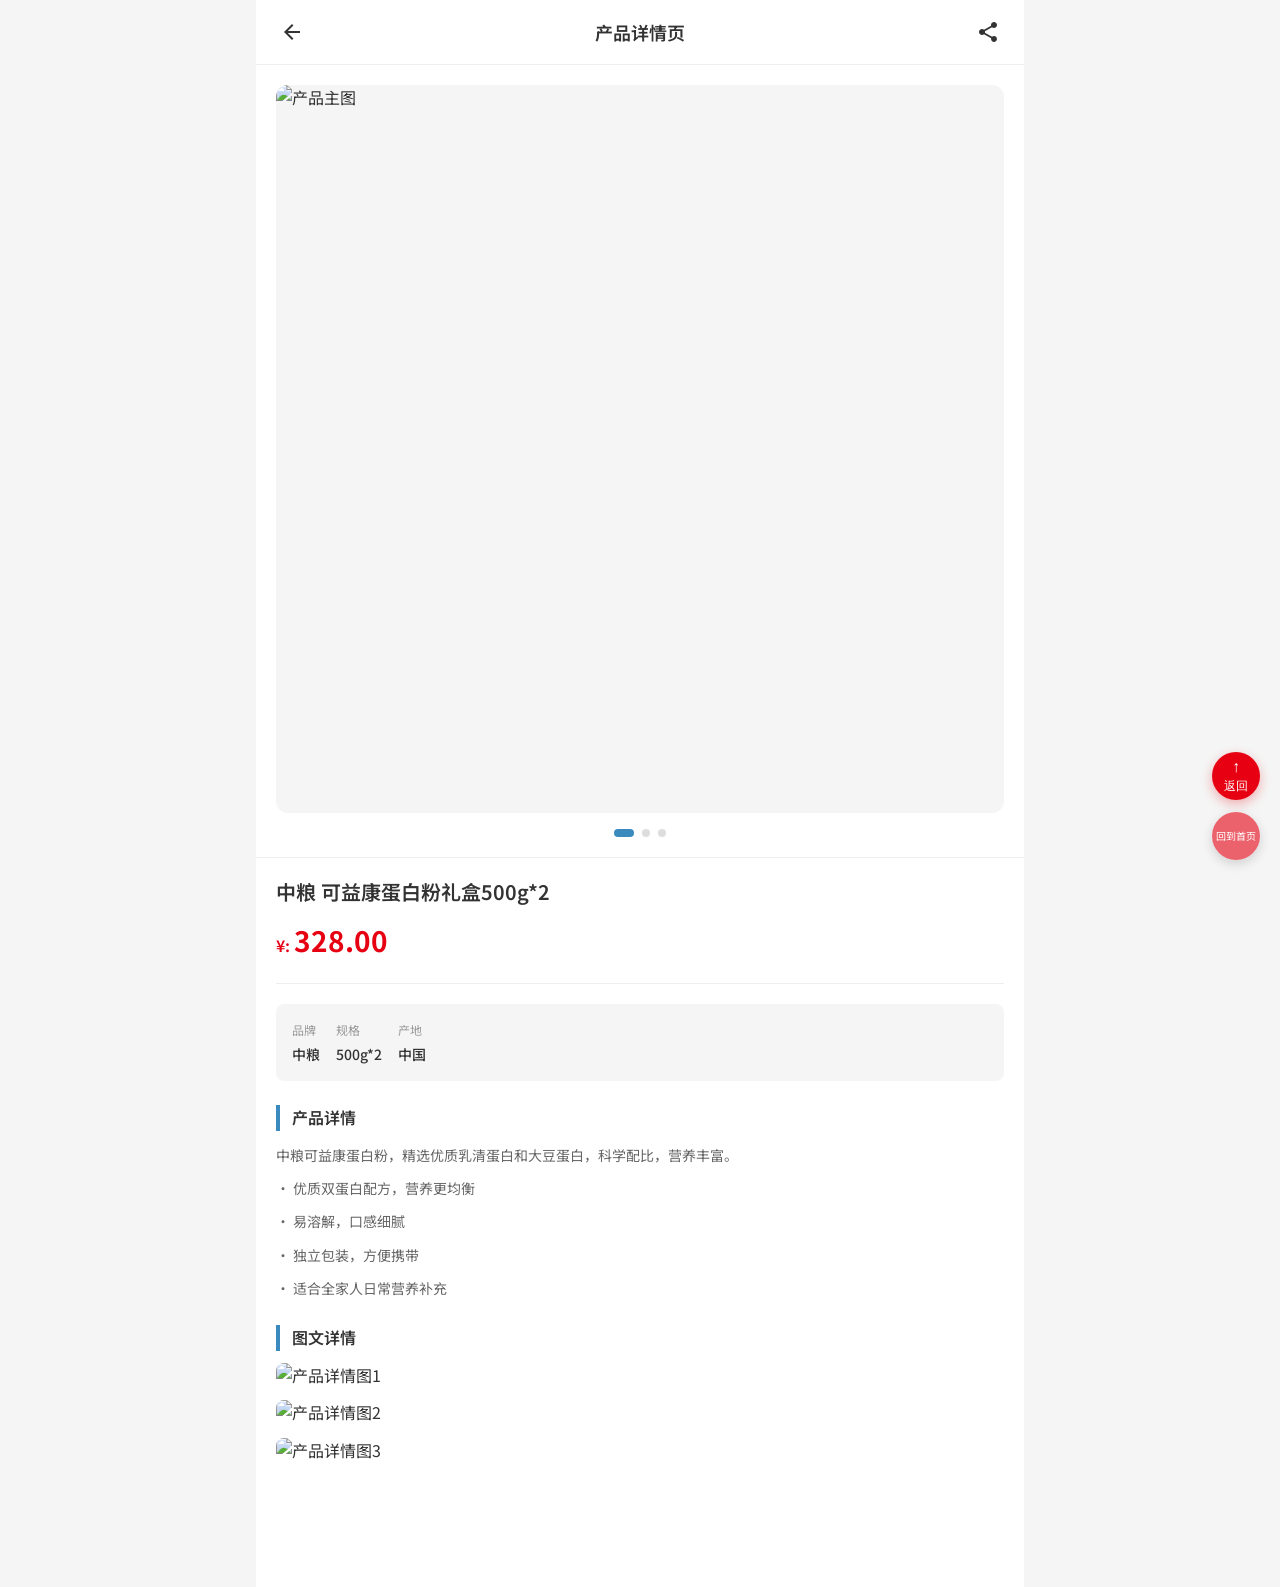
==== detail.html @ 1516b873 "Initial commit: Product catalog with detail page" ====
<!DOCTYPE html>
<html lang="zh-CN">
<head>
    <meta charset="UTF-8">
    <meta name="viewport" content="width=device-width, initial-scale=1.0">
    <title>产品详情页</title>
    <link rel="stylesheet" href="detail.css">
    <link href="https://fonts.googleapis.com/css2?family=Noto+Sans+SC:wght@400;500;600;700&display=swap" rel="stylesheet">
</head>
<body>
    <div class="app">
        <!-- 顶部导航栏 -->
        <header class="header">
            <button class="back-btn" onclick="history.back()">
                <svg viewBox="0 0 24 24" fill="currentColor">
                    <path d="M20 11H7.83l5.59-5.59L12 4l-8 8 8 8 1.41-1.41L7.83 13H20v-2z"/>
                </svg>
            </button>
            <h1 class="page-title">产品详情页</h1>
            <button class="share-btn">
                <svg viewBox="0 0 24 24" fill="currentColor">
                    <path d="M18 16.08c-.76 0-1.44.3-1.96.77L8.91 12.7c.05-.23.09-.46.09-.7s-.04-.47-.09-.7l7.05-4.11c.54.5 1.25.81 2.04.81 1.66 0 3-1.34 3-3s-1.34-3-3-3-3 1.34-3 3c0 .24.04.47.09.7L8.04 9.81C7.5 9.31 6.79 9 6 9c-1.66 0-3 1.34-3 3s1.34 3 3 3c.79 0 1.5-.31 2.04-.81l7.12 4.16c-.05.21-.08.43-.08.65 0 1.61 1.31 2.92 2.92 2.92 1.61 0 2.92-1.31 2.92-2.92s-1.31-2.92-2.92-2.92z"/>
                </svg>
            </button>
        </header>

        <!-- 产品图片轮播 -->
        <div class="product-gallery">
            <div class="gallery-main">
                <img id="mainImage" src="https://images.unsplash.com/photo-1586201375761-83865001e31c?w=600&h=600&fit=crop" alt="产品主图">
            </div>
            <div class="gallery-indicators">
                <span class="indicator active"></span>
                <span class="indicator"></span>
                <span class="indicator"></span>
            </div>
        </div>

        <!-- 产品信息 -->
        <div class="product-detail">
            <h2 class="product-title">中粮 可益康蛋白粉礼盒500g*2</h2>
            <div class="product-price-bar">
                <span class="price-symbol">¥:</span>
                <span class="price-value">328.00</span>
            </div>
            
            <div class="product-meta">
                <div class="meta-item">
                    <span class="meta-label">品牌</span>
                    <span class="meta-value">中粮</span>
                </div>
                <div class="meta-item">
                    <span class="meta-label">规格</span>
                    <span class="meta-value">500g*2</span>
                </div>
                <div class="meta-item">
                    <span class="meta-label">产地</span>
                    <span class="meta-value">中国</span>
                </div>
            </div>

            <div class="product-description">
                <h3 class="section-title">产品详情</h3>
                <div class="description-content">
                    <p>中粮可益康蛋白粉，精选优质乳清蛋白和大豆蛋白，科学配比，营养丰富。</p>
                    <p>• 优质双蛋白配方，营养更均衡</p>
                    <p>• 易溶解，口感细腻</p>
                    <p>• 独立包装，方便携带</p>
                    <p>• 适合全家人日常营养补充</p>
                </div>
            </div>

            <div class="product-images">
                <h3 class="section-title">图文详情</h3>
                <div class="detail-images">
                    <img src="https://images.unsplash.com/photo-1586201375761-83865001e31c?w=800&h=800&fit=crop" alt="产品详情图1">
                    <img src="https://images.unsplash.com/photo-1516684732162-798a0062be99?w=800&h=800&fit=crop" alt="产品详情图2">
                    <img src="https://images.unsplash.com/photo-1610725664285-7c57e6eeac3f?w=800&h=800&fit=crop" alt="产品详情图3">
                </div>
            </div>
        </div>

        <!-- 底部占位 -->
        <div class="bottom-space"></div>
    </div>

    <!-- 返回顶部按钮 -->
    <button class="back-to-top" id="backToTop">
        <span>返回</span>
    </button>

    <!-- 回到首页按钮 -->
    <a href="index.html" class="back-to-home" id="backToHome">
        <span>回到首页</span>
    </a>

    <script src="detail.js"></script>
</body>
</html>
---- detail.css ----
/* 产品详情页样式 */

* {
    margin: 0;
    padding: 0;
    box-sizing: border-box;
}

:root {
    --primary-red: #E60012;
    --primary-blue: #3A8ABD;
    --text-dark: #333333;
    --text-gray: #666666;
    --text-light: #999999;
    --bg-gray: #F5F5F5;
    --border-gray: #EEEEEE;
    --price-red: #E60012;
}

body {
    font-family: 'Noto Sans SC', -apple-system, BlinkMacSystemFont, 'Segoe UI', sans-serif;
    background-color: var(--bg-gray);
    color: var(--text-dark);
    line-height: 1.6;
}

.app {
    min-height: 100vh;
    background-color: #fff;
    max-width: 768px;
    margin: 0 auto;
    position: relative;
}

/* 顶部导航栏 */
.header {
    display: flex;
    align-items: center;
    justify-content: space-between;
    padding: 12px 16px;
    background-color: #fff;
    border-bottom: 1px solid var(--border-gray);
    position: sticky;
    top: 0;
    z-index: 100;
}

.back-btn,
.share-btn {
    width: 40px;
    height: 40px;
    border: none;
    background: transparent;
    cursor: pointer;
    display: flex;
    align-items: center;
    justify-content: center;
    border-radius: 50%;
    transition: background-color 0.3s ease;
}

.back-btn:hover,
.share-btn:hover {
    background-color: rgba(0, 0, 0, 0.05);
}

.back-btn svg,
.share-btn svg {
    width: 24px;
    height: 24px;
    color: var(--text-dark);
}

.page-title {
    font-size: 18px;
    font-weight: 600;
    color: var(--text-dark);
    flex: 1;
    text-align: center;
}

/* 产品图片轮播 */
.product-gallery {
    background-color: #fff;
    padding: 20px;
    border-bottom: 1px solid var(--border-gray);
}

.gallery-main {
    width: 100%;
    aspect-ratio: 1;
    background-color: var(--bg-gray);
    border-radius: 12px;
    overflow: hidden;
    display: flex;
    align-items: center;
    justify-content: center;
}

.gallery-main img {
    width: 100%;
    height: 100%;
    object-fit: cover;
}

.gallery-indicators {
    display: flex;
    justify-content: center;
    gap: 8px;
    margin-top: 16px;
}

.indicator {
    width: 8px;
    height: 8px;
    border-radius: 50%;
    background-color: #ddd;
    cursor: pointer;
    transition: all 0.3s ease;
}

.indicator.active {
    background-color: var(--primary-blue);
    width: 20px;
    border-radius: 4px;
}

/* 产品信息 */
.product-detail {
    padding: 20px;
    background-color: #fff;
}

.product-title {
    font-size: 20px;
    font-weight: 600;
    color: var(--text-dark);
    line-height: 1.4;
    margin-bottom: 12px;
}

.product-price-bar {
    display: flex;
    align-items: baseline;
    gap: 4px;
    margin-bottom: 20px;
    padding-bottom: 20px;
    border-bottom: 1px solid var(--border-gray);
}

.price-symbol {
    font-size: 16px;
    color: var(--price-red);
    font-weight: 600;
}

.price-value {
    font-size: 28px;
    color: var(--price-red);
    font-weight: 700;
}

/* 产品元信息 */
.product-meta {
    display: flex;
    flex-wrap: wrap;
    gap: 16px;
    margin-bottom: 24px;
    padding: 16px;
    background-color: var(--bg-gray);
    border-radius: 8px;
}

.meta-item {
    display: flex;
    flex-direction: column;
    gap: 4px;
}

.meta-label {
    font-size: 12px;
    color: var(--text-light);
}

.meta-value {
    font-size: 14px;
    color: var(--text-dark);
    font-weight: 500;
}

/* 产品描述 */
.product-description {
    margin-bottom: 24px;
}

.section-title {
    font-size: 16px;
    font-weight: 600;
    color: var(--text-dark);
    margin-bottom: 12px;
    padding-left: 12px;
    border-left: 4px solid var(--primary-blue);
}

.description-content {
    font-size: 14px;
    color: var(--text-gray);
    line-height: 1.8;
}

.description-content p {
    margin-bottom: 8px;
}

/* 图文详情 */
.product-images {
    margin-bottom: 24px;
}

.detail-images {
    display: flex;
    flex-direction: column;
    gap: 12px;
}

.detail-images img {
    width: 100%;
    border-radius: 8px;
}

/* 底部占位 */
.bottom-space {
    height: 80px;
}

/* 返回顶部按钮 */
.back-to-top {
    position: fixed;
    bottom: 100px;
    right: 20px;
    width: 48px;
    height: 48px;
    border-radius: 50%;
    background-color: var(--primary-red);
    color: #fff;
    border: none;
    cursor: pointer;
    display: flex;
    flex-direction: column;
    align-items: center;
    justify-content: center;
    font-size: 12px;
    box-shadow: 0 4px 12px rgba(230, 0, 18, 0.3);
    transition: all 0.3s ease;
    z-index: 99;
}

.back-to-top:hover {
    transform: translateY(-2px);
    box-shadow: 0 6px 16px rgba(230, 0, 18, 0.4);
}

.back-to-top::before {
    content: '↑';
    font-size: 16px;
    margin-bottom: 2px;
}

/* 回到首页按钮 */
.back-to-home {
    position: fixed;
    bottom: 40px;
    right: 20px;
    width: 48px;
    height: 48px;
    border-radius: 50%;
    background-color: rgba(230, 0, 18, 0.6);
    color: #fff;
    border: none;
    cursor: pointer;
    display: flex;
    flex-direction: column;
    align-items: center;
    justify-content: center;
    font-size: 10px;
    text-decoration: none;
    text-align: center;
    box-shadow: 0 4px 12px rgba(0, 0, 0, 0.15);
    transition: all 0.3s ease;
    z-index: 99;
    line-height: 1.2;
}

.back-to-home:hover {
    background-color: rgba(230, 0, 18, 0.8);
    transform: translateY(-2px);
}

/* 响应式设计 */
@media (max-width: 480px) {
    .header {
        padding: 10px 12px;
    }
    
    .page-title {
        font-size: 16px;
    }
    
    .product-gallery {
        padding: 16px;
    }
    
    .product-detail {
        padding: 16px;
    }
    
    .product-title {
        font-size: 18px;
    }
    
    .price-value {
        font-size: 24px;
    }
    
    .back-to-top,
    .back-to-home {
        width: 44px;
        height: 44px;
        right: 16px;
    }
    
    .back-to-top {
        bottom: 90px;
    }
    
    .back-to-home {
        bottom: 36px;
    }
}
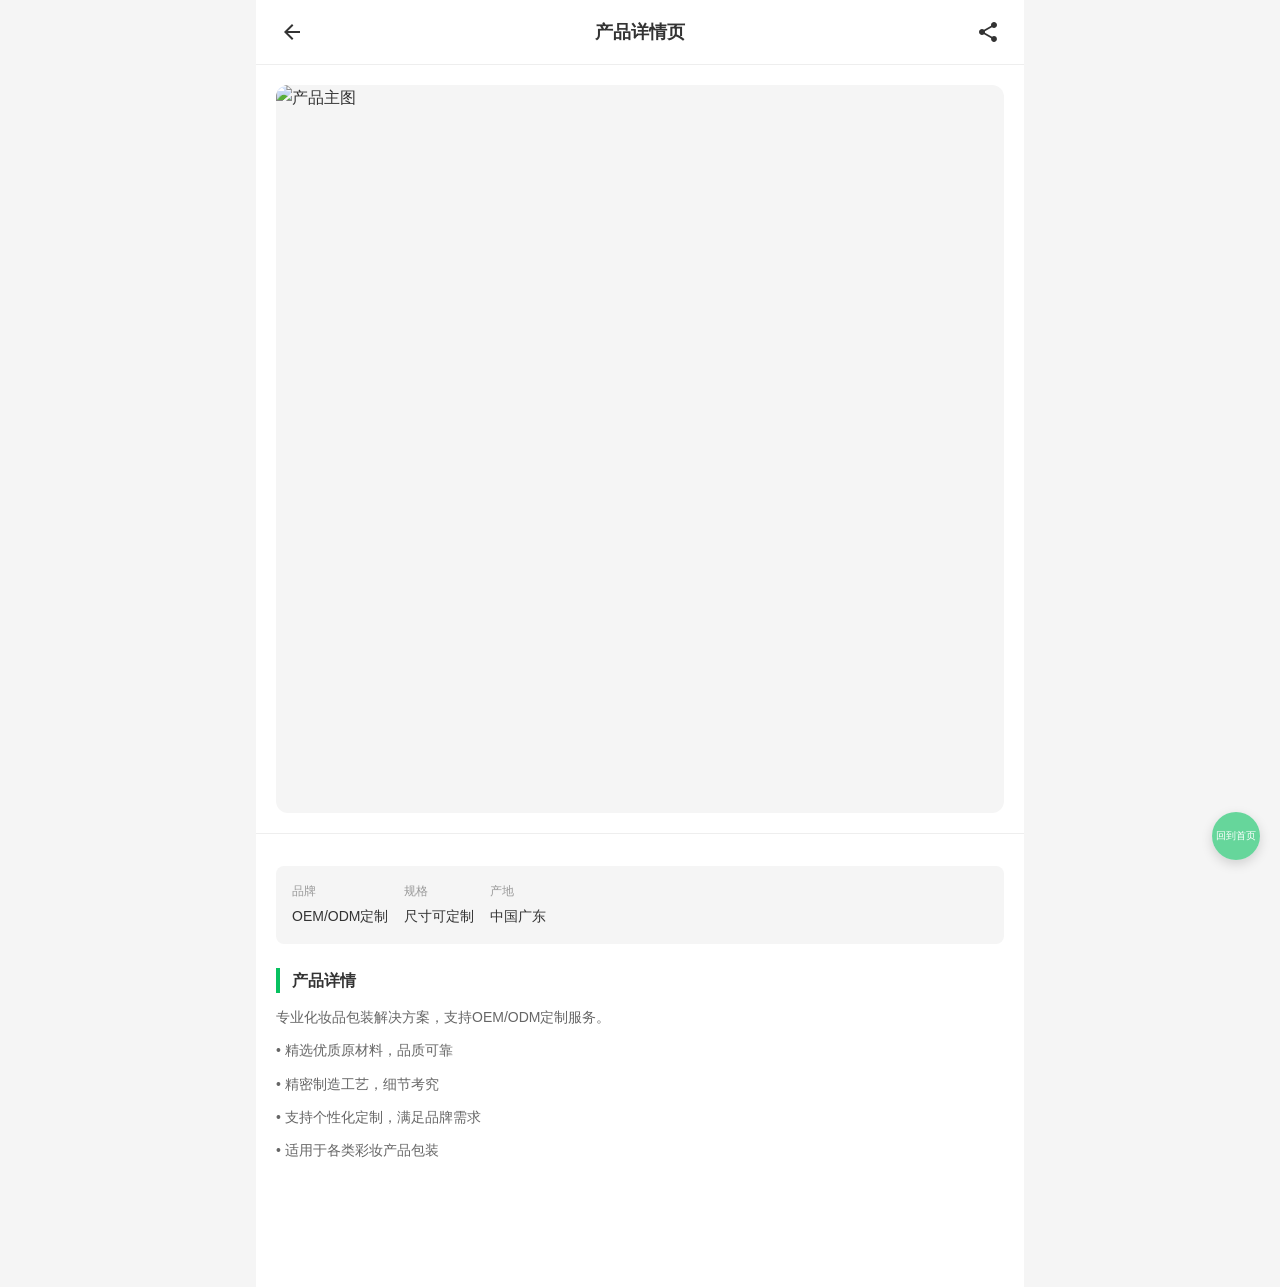
==== commit b608dc1a: "Improve image loading: remove Google Fonts and enable infinite scroll + true lazy loading" ====
--- a/detail.html
+++ b/detail.html
@@ -1,99 +1,87 @@
-<!DOCTYPE html>
+<!doctype html>
 <html lang="zh-CN">
-<head>
-    <meta charset="UTF-8">
-    <meta name="viewport" content="width=device-width, initial-scale=1.0">
-    <title>产品详情页</title>
-    <link rel="stylesheet" href="detail.css">
-    <link href="https://fonts.googleapis.com/css2?family=Noto+Sans+SC:wght@400;500;600;700&display=swap" rel="stylesheet">
-</head>
-<body>
-    <div class="app">
-        <!-- 顶部导航栏 -->
-        <header class="header">
-            <button class="back-btn" onclick="history.back()">
-                <svg viewBox="0 0 24 24" fill="currentColor">
-                    <path d="M20 11H7.83l5.59-5.59L12 4l-8 8 8 8 1.41-1.41L7.83 13H20v-2z"/>
-                </svg>
-            </button>
-            <h1 class="page-title">产品详情页</h1>
-            <button class="share-btn">
-                <svg viewBox="0 0 24 24" fill="currentColor">
-                    <path d="M18 16.08c-.76 0-1.44.3-1.96.77L8.91 12.7c.05-.23.09-.46.09-.7s-.04-.47-.09-.7l7.05-4.11c.54.5 1.25.81 2.04.81 1.66 0 3-1.34 3-3s-1.34-3-3-3-3 1.34-3 3c0 .24.04.47.09.7L8.04 9.81C7.5 9.31 6.79 9 6 9c-1.66 0-3 1.34-3 3s1.34 3 3 3c.79 0 1.5-.31 2.04-.81l7.12 4.16c-.05.21-.08.43-.08.65 0 1.61 1.31 2.92 2.92 2.92 1.61 0 2.92-1.31 2.92-2.92s-1.31-2.92-2.92-2.92z"/>
-                </svg>
-            </button>
-        </header>
+    <head>
+        <meta charset="UTF-8" />
+        <meta name="viewport" content="width=device-width, initial-scale=1.0" />
+        <title>产品详情页</title>
+        <link rel="stylesheet" href="detail.css" />
+        <script src="catalog.js"></script>
+        <!-- Google Fonts import removed to avoid slow external font loading -->
+    </head>
+    <body>
+        <div class="app">
+            <!-- 顶部导航栏 -->
+            <header class="header">
+                <button class="back-btn" onclick="history.back()">
+                    <svg viewBox="0 0 24 24" fill="currentColor">
+                        <path
+                            d="M20 11H7.83l5.59-5.59L12 4l-8 8 8 8 1.41-1.41L7.83 13H20v-2z"
+                        />
+                    </svg>
+                </button>
+                <h1 class="page-title">产品详情页</h1>
+                <button class="share-btn">
+                    <svg viewBox="0 0 24 24" fill="currentColor">
+                        <path
+                            d="M18 16.08c-.76 0-1.44.3-1.96.77L8.91 12.7c.05-.23.09-.46.09-.7s-.04-.47-.09-.7l7.05-4.11c.54.5 1.25.81 2.04.81 1.66 0 3-1.34 3-3s-1.34-3-3-3-3 1.34-3 3c0 .24.04.47.09.7L8.04 9.81C7.5 9.31 6.79 9 6 9c-1.66 0-3 1.34-3 3s1.34 3 3 3c.79 0 1.5-.31 2.04-.81l7.12 4.16c-.05.21-.08.43-.08.65 0 1.61 1.31 2.92 2.92 2.92 1.61 0 2.92-1.31 2.92-2.92s-1.31-2.92-2.92-2.92z"
+                        />
+                    </svg>
+                </button>
+            </header>
 
-        <!-- 产品图片轮播 -->
-        <div class="product-gallery">
-            <div class="gallery-main">
-                <img id="mainImage" src="https://images.unsplash.com/photo-1586201375761-83865001e31c?w=600&h=600&fit=crop" alt="产品主图">
+            <!-- 产品图片轮播 -->
+            <div class="product-gallery">
+                <div class="gallery-main">
+                    <img id="mainImage" src="" alt="产品主图" />
+                </div>
+                <div class="gallery-indicators"></div>
             </div>
-            <div class="gallery-indicators">
-                <span class="indicator active"></span>
-                <span class="indicator"></span>
-                <span class="indicator"></span>
-            </div>
-        </div>
 
-        <!-- 产品信息 -->
-        <div class="product-detail">
-            <h2 class="product-title">中粮 可益康蛋白粉礼盒500g*2</h2>
-            <div class="product-price-bar">
-                <span class="price-symbol">¥:</span>
-                <span class="price-value">328.00</span>
-            </div>
-            
-            <div class="product-meta">
-                <div class="meta-item">
-                    <span class="meta-label">品牌</span>
-                    <span class="meta-value">中粮</span>
+            <!-- 产品信息 -->
+            <div class="product-detail">
+                <h2 class="product-title"></h2>
+
+                <div class="product-meta">
+                    <div class="meta-item">
+                        <span class="meta-label">品牌</span>
+                        <span class="meta-value">OEM/ODM定制</span>
+                    </div>
+                    <div class="meta-item">
+                        <span class="meta-label">规格</span>
+                        <span class="meta-value">尺寸可定制</span>
+                    </div>
+                    <div class="meta-item">
+                        <span class="meta-label">产地</span>
+                        <span class="meta-value">中国广东</span>
+                    </div>
                 </div>
-                <div class="meta-item">
-                    <span class="meta-label">规格</span>
-                    <span class="meta-value">500g*2</span>
-                </div>
-                <div class="meta-item">
-                    <span class="meta-label">产地</span>
-                    <span class="meta-value">中国</span>
+
+                <div class="product-description">
+                    <h3 class="section-title">产品详情</h3>
+                    <div class="description-content">
+                        <p>专业化妆品包装解决方案，支持OEM/ODM定制服务。</p>
+                        <p>• 精选优质原材料，品质可靠</p>
+                        <p>• 精密制造工艺，细节考究</p>
+                        <p>• 支持个性化定制，满足品牌需求</p>
+                        <p>• 适用于各类彩妆产品包装</p>
+                    </div>
                 </div>
             </div>
 
-            <div class="product-description">
-                <h3 class="section-title">产品详情</h3>
-                <div class="description-content">
-                    <p>中粮可益康蛋白粉，精选优质乳清蛋白和大豆蛋白，科学配比，营养丰富。</p>
-                    <p>• 优质双蛋白配方，营养更均衡</p>
-                    <p>• 易溶解，口感细腻</p>
-                    <p>• 独立包装，方便携带</p>
-                    <p>• 适合全家人日常营养补充</p>
-                </div>
-            </div>
-
-            <div class="product-images">
-                <h3 class="section-title">图文详情</h3>
-                <div class="detail-images">
-                    <img src="https://images.unsplash.com/photo-1586201375761-83865001e31c?w=800&h=800&fit=crop" alt="产品详情图1">
-                    <img src="https://images.unsplash.com/photo-1516684732162-798a0062be99?w=800&h=800&fit=crop" alt="产品详情图2">
-                    <img src="https://images.unsplash.com/photo-1610725664285-7c57e6eeac3f?w=800&h=800&fit=crop" alt="产品详情图3">
-                </div>
-            </div>
+            <!-- 底部占位 -->
+            <div class="bottom-space"></div>
         </div>
 
-        <!-- 底部占位 -->
-        <div class="bottom-space"></div>
-    </div>
+        <!-- 返回顶部按钮 -->
+        <button class="back-to-top" id="backToTop">
+            <span>返回</span>
+        </button>
 
-    <!-- 返回顶部按钮 -->
-    <button class="back-to-top" id="backToTop">
-        <span>返回</span>
-    </button>
+        <!-- 回到首页按钮 -->
+        <a href="index.html" class="back-to-home" id="backToHome">
+            <span>回到首页</span>
+        </a>
 
-    <!-- 回到首页按钮 -->
-    <a href="index.html" class="back-to-home" id="backToHome">
-        <span>回到首页</span>
-    </a>
-
-    <script src="detail.js"></script>
-</body>
+        <script src="detail.js"></script>
+    </body>
 </html>
--- a/detail.css
+++ b/detail.css
@@ -8,7 +8,8 @@
 
 :root {
     --primary-red: #E60012;
-    --primary-blue: #3A8ABD;
+    --primary-green: #07C160;
+    --primary-green-dark: #06AD56;
     --text-dark: #333333;
     --text-gray: #666666;
     --text-light: #999999;
@@ -120,7 +121,7 @@
 }
 
 .indicator.active {
-    background-color: var(--primary-blue);
+    background-color: var(--primary-green);
     width: 20px;
     border-radius: 4px;
 }
@@ -199,7 +200,7 @@
     color: var(--text-dark);
     margin-bottom: 12px;
     padding-left: 12px;
-    border-left: 4px solid var(--primary-blue);
+    border-left: 4px solid var(--primary-green);
 }
 
 .description-content {
@@ -274,7 +275,7 @@
     width: 48px;
     height: 48px;
     border-radius: 50%;
-    background-color: rgba(230, 0, 18, 0.6);
+    background-color: rgba(7, 193, 96, 0.6);
     color: #fff;
     border: none;
     cursor: pointer;
@@ -292,7 +293,7 @@
 }
 
 .back-to-home:hover {
-    background-color: rgba(230, 0, 18, 0.8);
+    background-color: rgba(7, 193, 96, 0.8);
     transform: translateY(-2px);
 }
 
